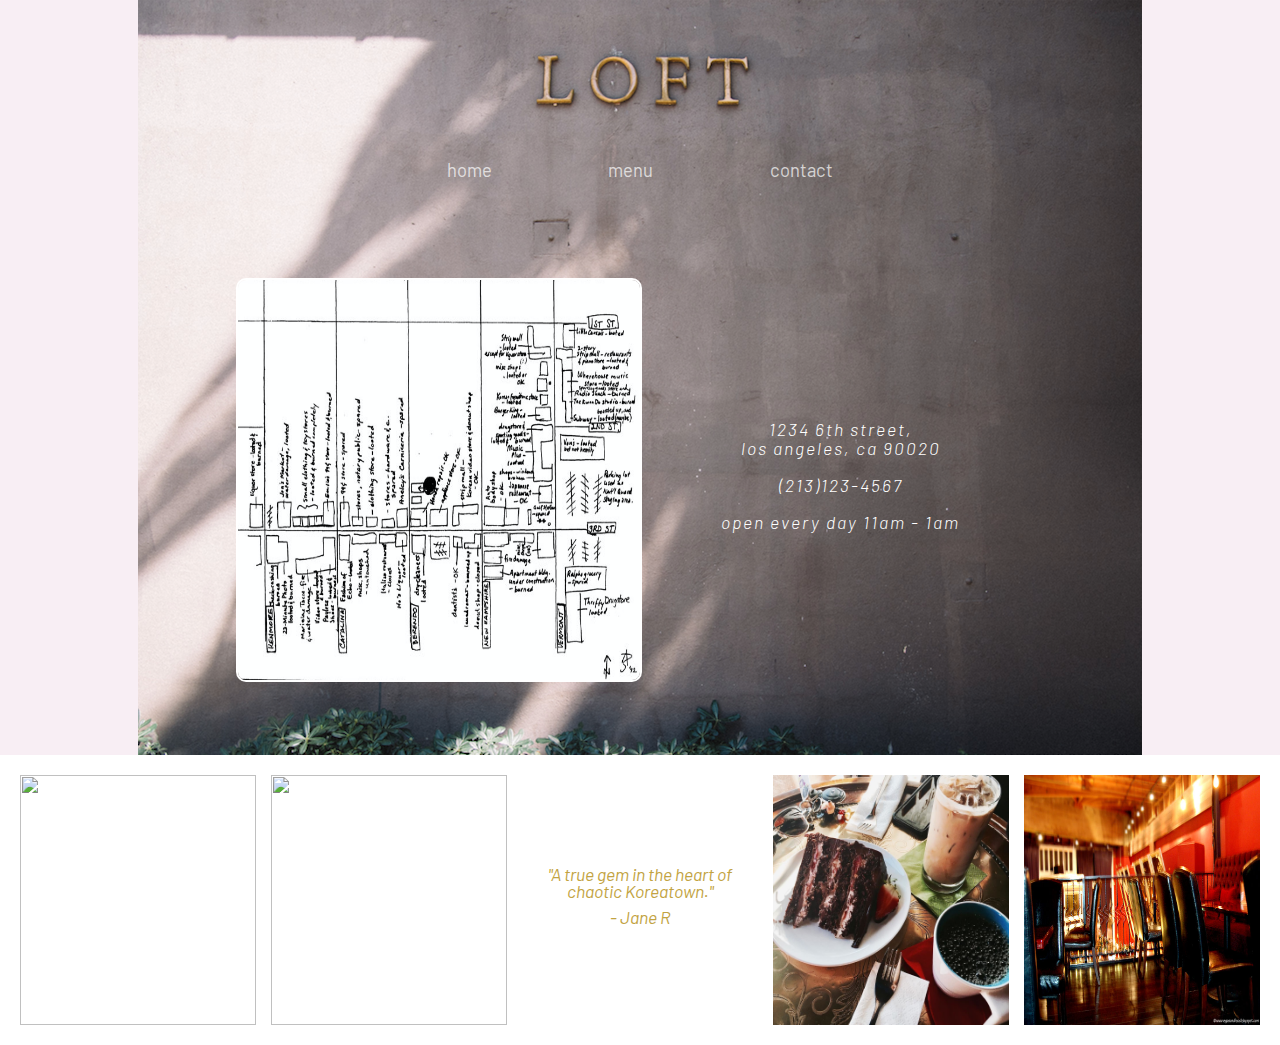
==== index.html @ 5e352387 "first commit" ====
<!DOCTYPE html>
<html>
<head>
	<title>cafe Loft</title>
	<link rel="stylesheet" type="text/css" href="./resources/reset.css">
	<link rel="stylesheet" type="text/css" href="./resources/style.css">
	<link href="https://fonts.googleapis.com/css?family=Barlow:300,300i,400" rel="stylesheet">

</head>
<body>

<div class="main-container">

	<div class="container">
		<header>
		<!-- nav bar -->
			<div class="main-nav">
				<ul>
					<li>home</li>
					<li>menu</li>
					<li>contact</li>
				</ul>
			</div>
		</header>
	
		<!-- cafe info -->
		<div class="info-section">
			<div class="info-box">
				<img src="./resources/photos/map.jpg">
			</div>
			<div class="info-box">
				<div class="text-box">
					<p>1234 6th street, </br>los angeles, ca 90020</p>
					<p>(213)123-4567</p>
					<p>open every day 11am - 1am</p>
				</div>
			</div>
		</div>
	</div> <!--container ends -->
</div><!-- main container ends-->

	

	<!-- Review section -->
	<div class="review-bar">
		<div class="review-box">
			<img src="https://i2.ypcdn.com/blob/f0798a3f1a473164202259133be95ff601222734_240x260_crop.jpg">
		</div>
		<div class="review-box">
			<img src="https://www.discoverlosangeles.com/sites/default/files/styles/poi_detail/public/poi_images/loft_cafe/h_2000crmlaloft-cafe-interior-05c6d39a5056a36_05c6d4f1-5056-a36f-232579e6834c3556.jpg?itok=BblFbMeE">
		</div>
		<div class="review-box">
			<h4>"A true gem in the heart of chaotic Koreatown."</h4>
			<p> - Jane R </p>
		</div>

		<div class="review-box">
			<img src="./resources/photos/cake.jpg">
		</div>
		<div class="review-box">
			<img src="./resources/photos/interiors.jpg">
		</div>
	
	</div>





<!-- 
<div class="container">
		<div class="quote">
			<h3>"A hidden gem in the heart of chaotic Koreatown."</h3>
		</div>

		
			<div class="tiles-row">
				<div class="tile-photo">
					<img src="https://i2.ypcdn.com/blob/f0798a3f1a473164202259133be95ff601222734_240x260_crop.jpg">
				</div>
				<div class="tile-quote-white" id="border-top">
					<p>Great, quiet cafe. </br>I can stay here for hours!</p>
					<p>- Lindsey L
				</div>
				<div class="tile-photo">
					<img src="https://s3-media3.fl.yelpcdn.com/bphoto/qi99TBhbZFc47iZec4FEoA/348s.jpg">
				</div>
			</div>

			<div class="tiles-row">
			<div class="tile-quote">
				<p>A beautiful European style cafe, </br> with soothing music..</p>
				<p>- Jane M</p>
			</div>
			<div class="tile-photo">
				<img src="https://www.discoverlosangeles.com/sites/default/files/styles/poi_detail/public/poi_images/loft_cafe/h_2000crmlaloft-cafe-interior-05c6d39a5056a36_05c6d4f1-5056-a36f-232579e6834c3556.jpg?itok=BblFbMeE">
			</div>
			<div class="tile-quote">
				<p>Open late until 1am! A perfect place to sober up!</p>
				<p>- Ken M
			</div>
		</div>

		<div class="tiles-row">
			<div class="tile-photo">
				<img src="https://s3-media2.fl.yelpcdn.com/bphoto/28DjZC_qbqslZBMKX9JRHg/348s.jpg">
			</div>
			<div class="tile-quote-white" id="border-bottom">
				<p>Their sweet potato latte is a must try! So heavenly!</p>
				<p>- Ben R
			</div>
			<div class="tile-photo">
				<img src="https://igx.4sqi.net/img/general/200x200/38631478_a5eK0LyP5YAXQ_T3mI_5EbHTZ8ZAY9ldmGL6EwtRjRs.jpg">
			</div>
		</div>
		
</div>
<!--


		

		<div class="tiles-row">
			<div class="tile-photo">
				<img src="">
			</div>
			<div class="tile-quote">
				<p>The sweet potato latte is to die for!</p>
			</div>
			<div class="tile-photo">
				<img src="">
			</div>
		</div>
</div>

-->








<!--
	<nav class="menu-nav">
		<span>drinks</span>
		<span>food</span>
		<span>desserts</span>	
	</nav>

	

	
	<section class="menu-box">
		<div class="category">
			<img src=""> 
			<h4>coffee</h4>
		</div>
		<div class="item-box">
			<div class="items">
				<p>american</p>
				<p>caramel latte</p>
				<p>hot chocolate</p>
			</div>
		</div>
		<div class="price-box">
			<div class="prices">
				<p>$3.00</p>
				<p>$4.00</p>
				<p>5.00</p>
			</div>
		</div>		
	</section> -->




<!-- not fixed



		<div class="category">
			<img src="">
			<h4>teas</h4>
		</div>
		<div class="items">
			<p>camomile tea</p>
			<p>green tea</p>
			<p>earl grey</p>
		</div>
		<div class="category">
			<img src="">
			<h4>smoothies</h4>
		</div>
		<div class="items">
			<ul>
				<li>strawberry</li>
				<li>banana and strawberry</li>
				<li>kale and pinapple</li>
			</ul>
	</section>

	<section class="price-box">
		
	</section>

-->










</body>
</html>
---- resources/style.css ----
body {
	font-family: 'Barlow', 'sans-serif';
}

.main-container {
	display: flex;
	justify-content: center;
	background-color: #F8EEF4;

}

.container {
	background-image: url(photos/image1.jpg);
	background-repeat: no-repeat;
	height: 755px;	
	width: 1004px;
}

header {
	background-color: ;
	opacity: 0.7;
	height: 180px;
	display: flex;
	justify-content: center;
	align-items: flex-end;
}

.main-nav {
	height: 30px;
	width: 50%;
	background-color:  ;
	padding-top: 10px;
}
.main-nav ul {
	display: flex;
	justify-content: space-around;

}

.main-nav li {
	font-size: 1.15rem;
	background-color: ;
	padding-top: 11px;
	color: white;
}

.info-section {
	margin-top: 100px;
	display: flex;
	justify-content: center;
	background-color: ;
	height: 400px;

}

.info-box {
	background-color: ;
	width: 40%;
	padding: 0px ;
	display: flex;
	justify-content: center;
	align-items: center;


}

.info-box img {
	height: 100%;
	border: 2px solid white;
	border-radius: 10px;
	width: 100%;
}

.text-box {
	background-color: ;
	width: 70%;
	height: 30%;
	display: flex;
	flex-direction: column;
	justify-content: space-between;
}

.text-box p {
	font-size: 1.10rem;
	font-weight: 300;
	color: white;
	line-height: 19px;
	letter-spacing: 2px;
}

.review-bar {
	height: 250px;
	background-color: ;
	display: flex;
	justify-content: space-between;
	padding: 20px 20px;
}

.review-box {
	width: 19%;
	display: flex;
	flex-direction: column;
	justify-content: center;
}

.review-box img {
	height: 100%;
	width: 100%;
}

.review-box h4, p {
	text-align: center;
	font-size: 1.10rem;
	font-style: italic;
	padding-bottom: 8px;
	color: #C2A342;
}

/*
header {
	background-image: url('https://images-na.ssl-images-amazon.com/images/I/71aRE1uA8tL._SL1500_.jpg');
	background-position: center;
	height: 15rem;
	display: flex;
	justify-content: center;
	align-items: center;
}

.logo h3 {
	font-size: 1.5rem;
	color: white;
    text-shadow:
    -1px -1px 0 #000,
    1px -1px 0 #000,
    -1px 1px 0 #000,
    1px 1px 0 #000; 
	text-align: center;	
}

.logo h1 {
	font-family: Aller, sans-serif;
	font-weight: 700;
	font-size: 4.9rem;
	letter-spacing: 20px;
	text-shadow: 5px 4px #FAF9F3;
	text-align: center;
	color: black;
}

.main-nav {
	height: 40px;
	
}

.main-nav ul {
	display: flex;
	justify-content: space-around;	
}

.main-nav li {
	font-size: 1.2rem;
	color: white;
} 


/*

.quote {
	height: 200px;
	display: flex;
	justify-content: center;
	align-items: center;
	word-spacing: 2px;
}

.quote h3 {
	font-size: 1.7rem;
	color: #8E2406;
	font-style: italic;
	font-weight: lighter;
}

.tiles-row {
	height: 250px;
	padding: 0px 50px;
	display: flex;
	justify-content: center;

}

.tile-photo img {
	height: 100%;
	width: 250px;

}


.tile-quote, .tile-quote-white {
	background-color: #201E1D;
	height: 100%;
	width: 250px;
	display: flex;
	flex-direction: column;
	justify-content: center;
	align-items: center;
}

.tile-quote-white {
	background-color: white;


}

.tile-quote p {
	color: white;
	
	font-style: italic;
	padding: 10px 10px;
	text-align: center;
}

.tile-quote-white p {
	font-style: italic;
	padding: 10px 10px;
	text-align: center;

}


#border-top {
	border-top: thin solid black;
}

#border-bottom {
	border-bottom: thin solid black;
}
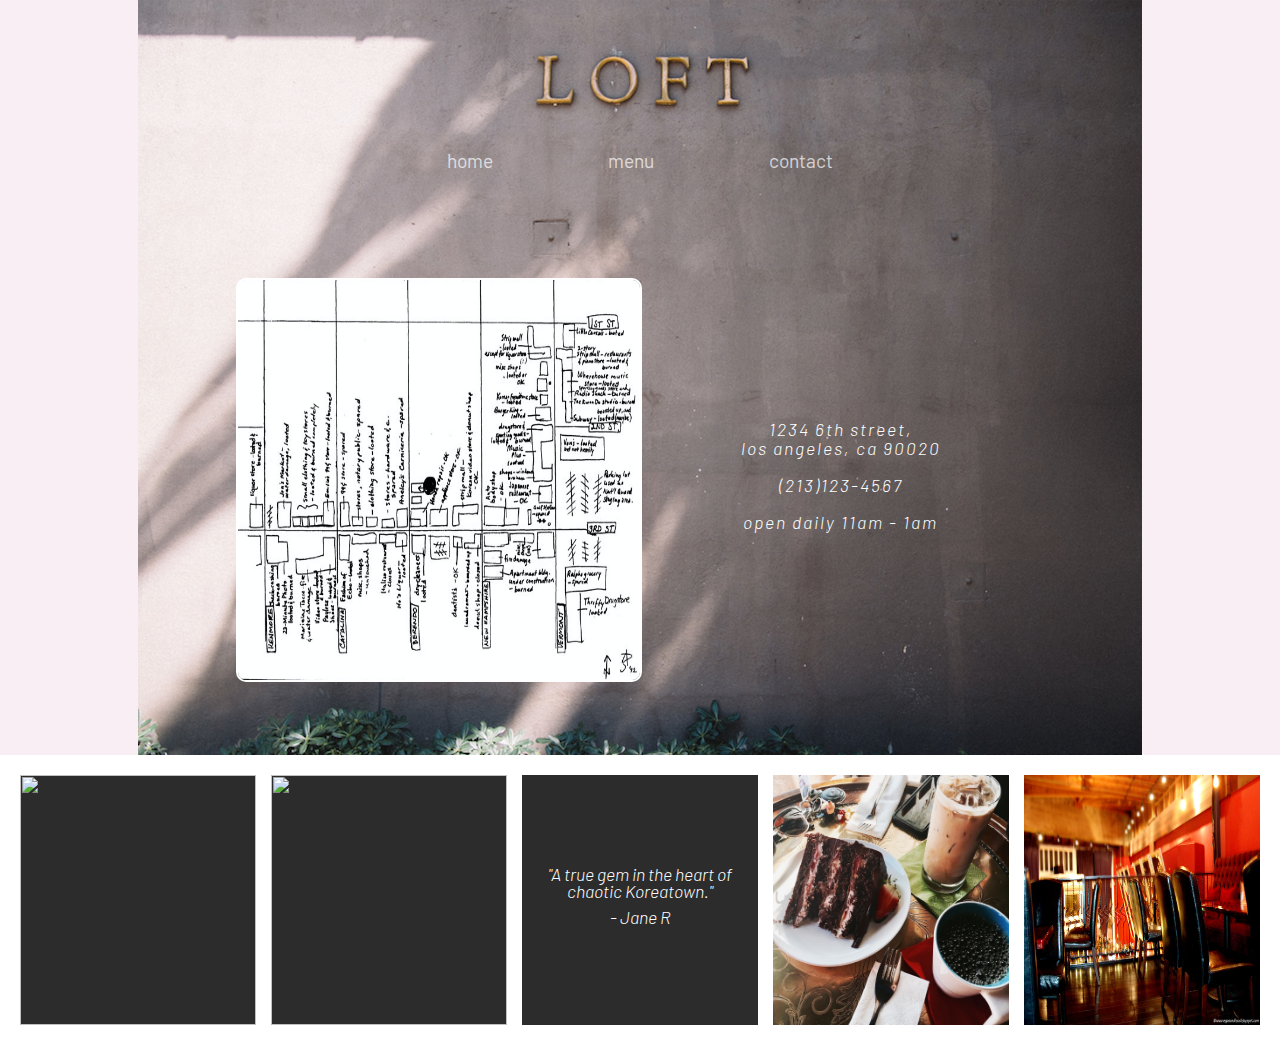
==== commit de2f0b6c: "index page" ====
--- a/index.html
+++ b/index.html
@@ -32,7 +32,7 @@
 				<div class="text-box">
 					<p>1234 6th street, </br>los angeles, ca 90020</p>
 					<p>(213)123-4567</p>
-					<p>open every day 11am - 1am</p>
+					<p>open daily 11am - 1am</p>
 				</div>
 			</div>
 		</div>
@@ -62,83 +62,6 @@
 		</div>
 	
 	</div>
-
-
-
-
-
-<!-- 
-<div class="container">
-		<div class="quote">
-			<h3>"A hidden gem in the heart of chaotic Koreatown."</h3>
-		</div>
-
-		
-			<div class="tiles-row">
-				<div class="tile-photo">
-					<img src="https://i2.ypcdn.com/blob/f0798a3f1a473164202259133be95ff601222734_240x260_crop.jpg">
-				</div>
-				<div class="tile-quote-white" id="border-top">
-					<p>Great, quiet cafe. </br>I can stay here for hours!</p>
-					<p>- Lindsey L
-				</div>
-				<div class="tile-photo">
-					<img src="https://s3-media3.fl.yelpcdn.com/bphoto/qi99TBhbZFc47iZec4FEoA/348s.jpg">
-				</div>
-			</div>
-
-			<div class="tiles-row">
-			<div class="tile-quote">
-				<p>A beautiful European style cafe, </br> with soothing music..</p>
-				<p>- Jane M</p>
-			</div>
-			<div class="tile-photo">
-				<img src="https://www.discoverlosangeles.com/sites/default/files/styles/poi_detail/public/poi_images/loft_cafe/h_2000crmlaloft-cafe-interior-05c6d39a5056a36_05c6d4f1-5056-a36f-232579e6834c3556.jpg?itok=BblFbMeE">
-			</div>
-			<div class="tile-quote">
-				<p>Open late until 1am! A perfect place to sober up!</p>
-				<p>- Ken M
-			</div>
-		</div>
-
-		<div class="tiles-row">
-			<div class="tile-photo">
-				<img src="https://s3-media2.fl.yelpcdn.com/bphoto/28DjZC_qbqslZBMKX9JRHg/348s.jpg">
-			</div>
-			<div class="tile-quote-white" id="border-bottom">
-				<p>Their sweet potato latte is a must try! So heavenly!</p>
-				<p>- Ben R
-			</div>
-			<div class="tile-photo">
-				<img src="https://igx.4sqi.net/img/general/200x200/38631478_a5eK0LyP5YAXQ_T3mI_5EbHTZ8ZAY9ldmGL6EwtRjRs.jpg">
-			</div>
-		</div>
-		
-</div>
-<!--
-
-
-		
-
-		<div class="tiles-row">
-			<div class="tile-photo">
-				<img src="">
-			</div>
-			<div class="tile-quote">
-				<p>The sweet potato latte is to die for!</p>
-			</div>
-			<div class="tile-photo">
-				<img src="">
-			</div>
-		</div>
-</div>
-
--->
-
-
-
-
-
 
 
 
@@ -210,11 +133,5 @@
 
 
 
-
-
-
-
-
-
 </body>
 </html>
--- a/resources/style.css
+++ b/resources/style.css
@@ -101,6 +101,7 @@
 	display: flex;
 	flex-direction: column;
 	justify-content: center;
+	background-color: #2D2C2C;
 }
 
 .review-box img {
@@ -112,40 +113,12 @@
 	text-align: center;
 	font-size: 1.10rem;
 	font-style: italic;
+	font-weight: 300;
 	padding-bottom: 8px;
-	color: #C2A342;
+	color: white;
 }
 
-/*
-header {
-	background-image: url('https://images-na.ssl-images-amazon.com/images/I/71aRE1uA8tL._SL1500_.jpg');
-	background-position: center;
-	height: 15rem;
-	display: flex;
-	justify-content: center;
-	align-items: center;
-}
 
-.logo h3 {
-	font-size: 1.5rem;
-	color: white;
-    text-shadow:
-    -1px -1px 0 #000,
-    1px -1px 0 #000,
-    -1px 1px 0 #000,
-    1px 1px 0 #000; 
-	text-align: center;	
-}
-
-.logo h1 {
-	font-family: Aller, sans-serif;
-	font-weight: 700;
-	font-size: 4.9rem;
-	letter-spacing: 20px;
-	text-shadow: 5px 4px #FAF9F3;
-	text-align: center;
-	color: black;
-}
 
 .main-nav {
 	height: 40px;
@@ -162,77 +135,3 @@
 	color: white;
 } 
 
-
-/*
-
-.quote {
-	height: 200px;
-	display: flex;
-	justify-content: center;
-	align-items: center;
-	word-spacing: 2px;
-}
-
-.quote h3 {
-	font-size: 1.7rem;
-	color: #8E2406;
-	font-style: italic;
-	font-weight: lighter;
-}
-
-.tiles-row {
-	height: 250px;
-	padding: 0px 50px;
-	display: flex;
-	justify-content: center;
-
-}
-
-.tile-photo img {
-	height: 100%;
-	width: 250px;
-
-}
-
-
-.tile-quote, .tile-quote-white {
-	background-color: #201E1D;
-	height: 100%;
-	width: 250px;
-	display: flex;
-	flex-direction: column;
-	justify-content: center;
-	align-items: center;
-}
-
-.tile-quote-white {
-	background-color: white;
-
-
-}
-
-.tile-quote p {
-	color: white;
-	
-	font-style: italic;
-	padding: 10px 10px;
-	text-align: center;
-}
-
-.tile-quote-white p {
-	font-style: italic;
-	padding: 10px 10px;
-	text-align: center;
-
-}
-
-
-#border-top {
-	border-top: thin solid black;
-}
-
-#border-bottom {
-	border-bottom: thin solid black;
-}
-
-
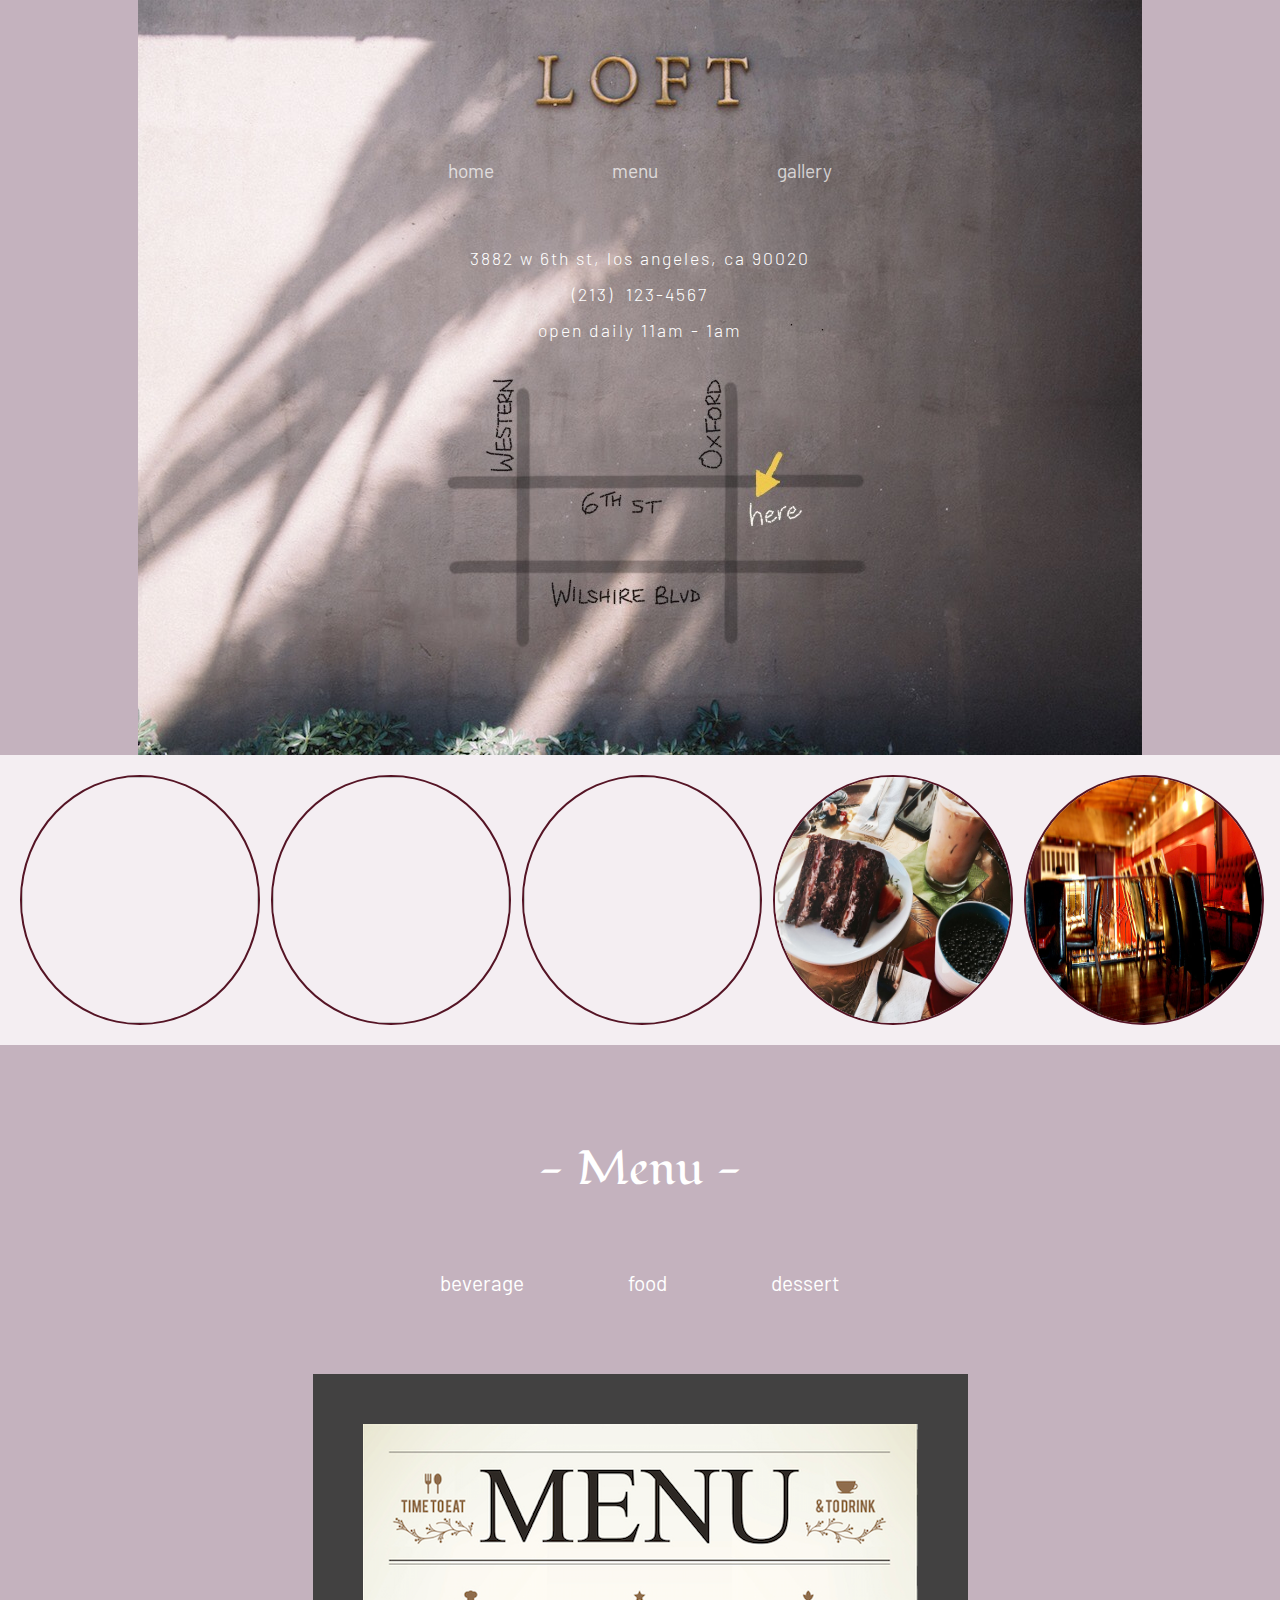
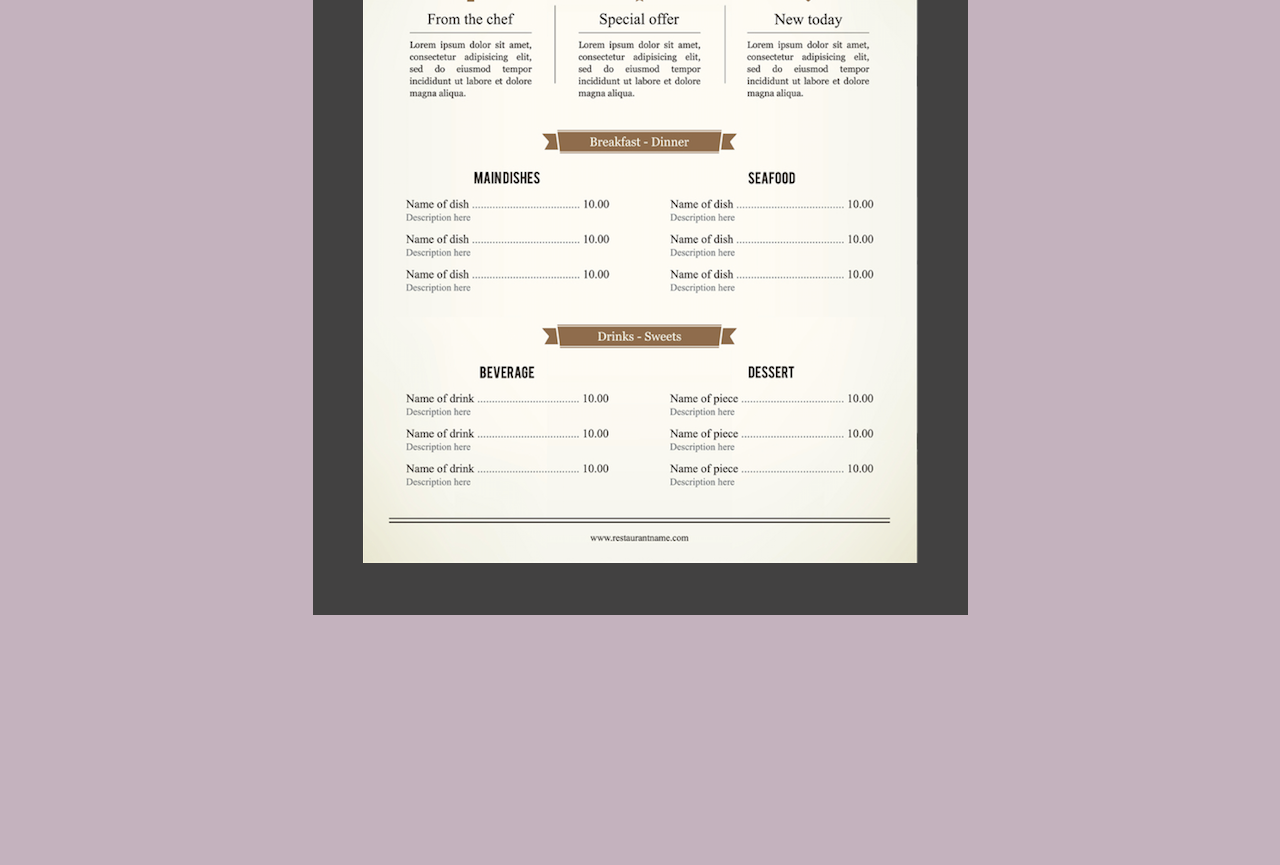
==== commit 538d1d26: "Needs JS and footer" ====
--- a/index.html
+++ b/index.html
@@ -5,6 +5,9 @@
 	<link rel="stylesheet" type="text/css" href="./resources/reset.css">
 	<link rel="stylesheet" type="text/css" href="./resources/style.css">
 	<link href="https://fonts.googleapis.com/css?family=Barlow:300,300i,400" rel="stylesheet">
+	<link href="https://fonts.googleapis.com/css?family=Sofia" rel="stylesheet">
+	<link href="https://fonts.googleapis.com/css?family=Fondamento" rel="stylesheet">
+
 
 </head>
 <body>
@@ -16,22 +19,20 @@
 		<!-- nav bar -->
 			<div class="main-nav">
 				<ul>
-					<li>home</li>
+					<li>home </li>
 					<li>menu</li>
-					<li>contact</li>
+					<li>gallery</li>
 				</ul>
 			</div>
 		</header>
 	
 		<!-- cafe info -->
 		<div class="info-section">
-			<div class="info-box">
-				<img src="./resources/photos/map.jpg">
-			</div>
+			
 			<div class="info-box">
 				<div class="text-box">
-					<p>1234 6th street, </br>los angeles, ca 90020</p>
-					<p>(213)123-4567</p>
+					<p><a href="https://www.google.com/maps/place/Cafe+Loft/@34.0634037,-118.3099023,17z/data=!3m1!4b1!4m5!3m4!1s0x80c2b89b228305e9:0x9a9b045193410c3d!8m2!3d34.0634037!4d-118.3077136">3882 w 6th st, los angeles, ca 90020</a></p>
+					<p>(213) &nbsp;123-4567</p>
 					<p>open daily 11am - 1am</p>
 				</div>
 			</div>
@@ -50,8 +51,7 @@
 			<img src="https://www.discoverlosangeles.com/sites/default/files/styles/poi_detail/public/poi_images/loft_cafe/h_2000crmlaloft-cafe-interior-05c6d39a5056a36_05c6d4f1-5056-a36f-232579e6834c3556.jpg?itok=BblFbMeE">
 		</div>
 		<div class="review-box">
-			<h4>"A true gem in the heart of chaotic Koreatown."</h4>
-			<p> - Jane R </p>
+			<img src="https://s3-media1.fl.yelpcdn.com/bphoto/XqoougZsAV2AKRX-IWSRPQ/258s.jpg">
 		</div>
 
 		<div class="review-box">
@@ -62,73 +62,34 @@
 		</div>
 	
 	</div>
+	
+
+
+	<div class="menu-page">
+		<div class="menu-nav">
+			<h2>- Menu - </h2>
+			<ul>
+				<li>beverage</li>
+				<li>food</li>
+				<li>dessert</li>
+			</ul>
+		</div>
+
+		<div class="menu">	
+			<div class="beverages">
+				<img src="./resources/photos/mainMenu.jpg">
+			</div>
+		</div>
+		
+	<footer>
+		
+		
+	</footer>
 
 
 
-<!--
-	<nav class="menu-nav">
-		<span>drinks</span>
-		<span>food</span>
-		<span>desserts</span>	
-	</nav>
+	</div>
 
-	
-
-	
-	<section class="menu-box">
-		<div class="category">
-			<img src=""> 
-			<h4>coffee</h4>
-		</div>
-		<div class="item-box">
-			<div class="items">
-				<p>american</p>
-				<p>caramel latte</p>
-				<p>hot chocolate</p>
-			</div>
-		</div>
-		<div class="price-box">
-			<div class="prices">
-				<p>$3.00</p>
-				<p>$4.00</p>
-				<p>5.00</p>
-			</div>
-		</div>		
-	</section> -->
-
-
-
-
-<!-- not fixed
-
-
-
-		<div class="category">
-			<img src="">
-			<h4>teas</h4>
-		</div>
-		<div class="items">
-			<p>camomile tea</p>
-			<p>green tea</p>
-			<p>earl grey</p>
-		</div>
-		<div class="category">
-			<img src="">
-			<h4>smoothies</h4>
-		</div>
-		<div class="items">
-			<ul>
-				<li>strawberry</li>
-				<li>banana and strawberry</li>
-				<li>kale and pinapple</li>
-			</ul>
-	</section>
-
-	<section class="price-box">
-		
-	</section>
-
--->
 
 
 
--- a/resources/style.css
+++ b/resources/style.css
@@ -5,19 +5,20 @@
 .main-container {
 	display: flex;
 	justify-content: center;
-	background-color: #F8EEF4;
+	background-color: #C4B2BE;
+	/*background-image: url(photos/backimage2.jpg);*/
+
 
 }
 
 .container {
-	background-image: url(photos/image1.jpg);
+	background-image: url(photos/editedImage3.jpg);
 	background-repeat: no-repeat;
 	height: 755px;	
 	width: 1004px;
 }
 
 header {
-	background-color: ;
 	opacity: 0.7;
 	height: 180px;
 	display: flex;
@@ -26,74 +27,69 @@
 }
 
 .main-nav {
-	height: 30px;
 	width: 50%;
-	background-color:  ;
-	padding-top: 10px;
 }
+
 .main-nav ul {
 	display: flex;
 	justify-content: space-around;
-
 }
 
 .main-nav li {
-	font-size: 1.15rem;
-	background-color: ;
-	padding-top: 11px;
+	font-size: 1.2rem;
+	padding-top: 21px;
 	color: white;
 }
 
 .info-section {
-	margin-top: 100px;
+	margin-top: 40px;
 	display: flex;
 	justify-content: center;
-	background-color: ;
-	height: 400px;
-
+	height: 100px;
+	
 }
 
 .info-box {
-	background-color: ;
-	width: 40%;
-	padding: 0px ;
+	width: 50%;
+	height: 90px;
+	margin-top: 30px;
 	display: flex;
 	justify-content: center;
-	align-items: center;
-
-
-}
-
-.info-box img {
-	height: 100%;
-	border: 2px solid white;
-	border-radius: 10px;
-	width: 100%;
+	
 }
 
 .text-box {
-	background-color: ;
-	width: 70%;
-	height: 30%;
+	
+	width: 80%;
 	display: flex;
 	flex-direction: column;
 	justify-content: space-between;
+	align-items: center;
+	
 }
 
 .text-box p {
 	font-size: 1.10rem;
 	font-weight: 300;
 	color: white;
-	line-height: 19px;
 	letter-spacing: 2px;
+}
+
+.text-box a {
+	text-decoration: none;
+	color: white;
+}
+
+.text-box a:hover {
+	font-size: 105%;
 }
 
 .review-bar {
 	height: 250px;
-	background-color: ;
+	background-color: #F4EEF2;
 	display: flex;
 	justify-content: space-between;
-	padding: 20px 20px;
+	padding: 20px 20px;	
 }
 
 .review-box {
@@ -101,37 +97,63 @@
 	display: flex;
 	flex-direction: column;
 	justify-content: center;
-	background-color: #2D2C2C;
 }
 
 .review-box img {
 	height: 100%;
 	width: 100%;
-}
-
-.review-box h4, p {
-	text-align: center;
-	font-size: 1.10rem;
-	font-style: italic;
-	font-weight: 300;
-	padding-bottom: 8px;
-	color: white;
+	border-radius: 50%;
+	border: 2px solid #551425;
 }
 
 
 
-.main-nav {
-	height: 40px;
-	
+.menu-page {
+	display: flex;
+	flex-direction: column;
+	align-items: center;
+	background-color: #C4B2BE;
+	padding-bottom: 150px;
 }
 
-.main-nav ul {
-	display: flex;
-	justify-content: space-around;	
+.menu-nav h2 {
+	font-family: 'Fondamento', cursive;
+	font-size: 3rem;
+	color: white;
+	text-align: center;
+	margin-top: 100px;
 }
 
-.main-nav li {
-	font-size: 1.2rem;
+.menu-nav {
+	width: 400px;
+
+
+}
+.menu-page ul {
+	display: flex;
+	justify-content: space-between;
+	margin: 80px 0px;
 	color: white;
-} 
+}
 
+.menu-page li {
+	font-size: 1.3rem;
+}
+
+.menu {
+	background-color: #424141;
+	padding: 50px 50px;
+}
+
+
+.menu img {
+	width: 100%;
+
+}
+
+footer {
+	background-color: #EBE8EA;
+	height: 100px;
+}
+
+
